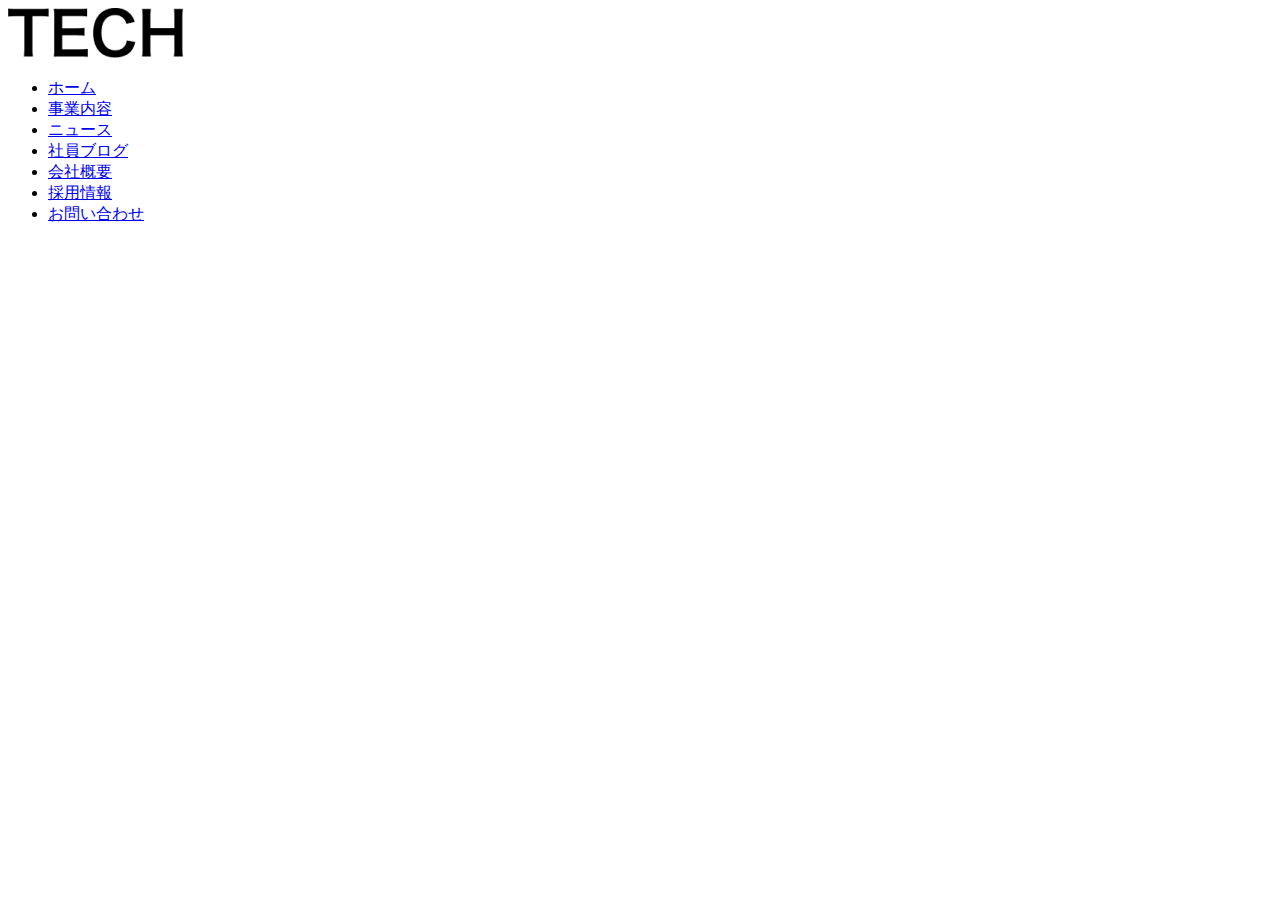
==== blog.html @ a75b5f82 "first commit" ====
<!DOCTYPE html>
<html lang="ja">

<head>
  <meta charset="UTF-8">
  <meta http-equiv="X-UA-Compatible" content="IE=edge">
  <meta name="viewport" content="width=device-width, initial-scale=1.0">
  <title>株式会社TECH</title>
  <link rel="stylesheet" href="css/reset.css">
  <link rel="stylesheet" href="css/index.css">
</head>

<body>
  <section>
    <div class="nav">
      <img src="img/logo.png" alt="">
      <ul>
        <li><a href="index.html">ホーム</a></li>
        <li><a href="service.html">事業内容</a></li>
        <li><a href="news.html">ニュース</a></li>
        <li><a href="blog.html">社員ブログ</a></li>
        <li><a href="company.html">会社概要</a></li>
        <li><a href="recruit.html">採用情報</a></li>
        <li><a href="contact.html">お問い合わせ</a></li>
      </ul>
    </div>
  </section>
</body>

</html>
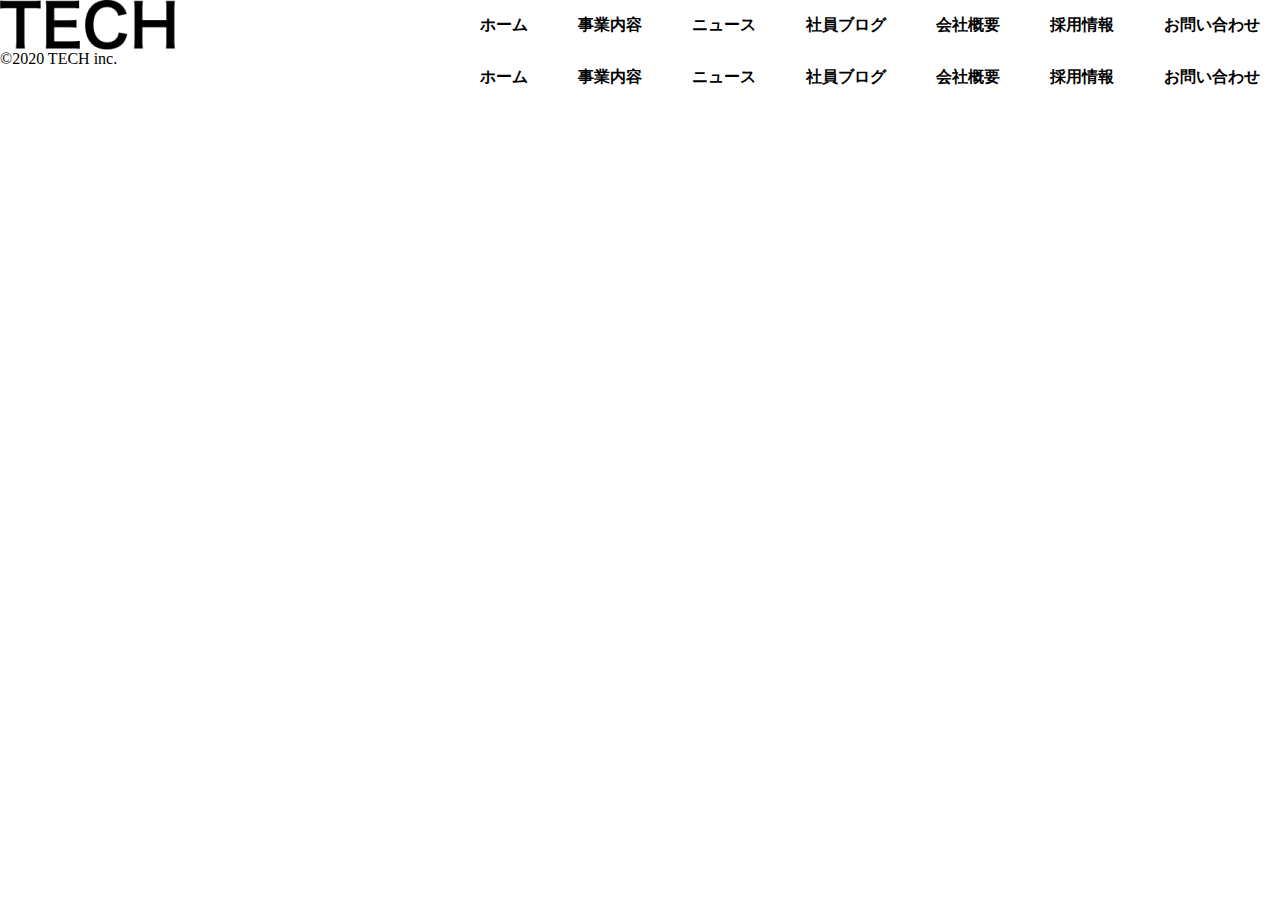
==== commit 82ca2f55: "second commit" ====
--- a/blog.html
+++ b/blog.html
@@ -25,6 +25,19 @@
       </ul>
     </div>
   </section>
+  <section>
+    <footer>
+      <div class="footer01">&copy;2020 TECH inc.</div>
+      <ul class="footer02">
+        <li class="footer03"><a href="index.html">ホーム</a></li>
+        <li class="footer03"><a href="service.html">事業内容</a></li>
+        <li class="footer03"><a href="news.html">ニュース</a></li>
+        <li class="footer03"><a href="blog.html">社員ブログ</a></li>
+        <li class="footer03"><a href="company.html">会社概要</a></li>
+        <li class="footer03"><a href="recruit.html">採用情報</a></li>
+        <li class="footer03"><a href="contact.html">お問い合わせ</a></li>
+      </ul>
+    </footer>
+  </section>
 </body>
-
 </html>--- a/css/index.css
+++ b/css/index.css
@@ -0,0 +1,63 @@
+@charset "utf-8";
+
+.nav {
+    display: flex;
+    width: 100vw;
+    justify-content: space-between;
+}
+
+img.logo {
+    width: 90px;
+    height: 30px;
+    margin: 30px 50px;
+}
+
+ul {
+    list-style: none;
+    display: flex;
+    justify-content: flex-end;
+    align-items: center;
+}
+
+
+li {
+    justify-content: center;
+    text-align: center;
+    margin-left: 30px;
+    font-weight: bold;padding-right: 20px;
+    right: 0;
+    
+}
+
+a {
+    text-decoration: none;
+    color: #000;
+}
+
+.first_view {
+    position: relative;
+    width: 100%;
+}
+
+img.first_view01 {
+    position: absolute;
+    width: 100%;
+}
+
+.titles {
+    position: absolute;
+    color: white;
+    transform: translate(50%, 50%);
+}
+
+.title {
+    font-size: 40px;
+    font-weight: bold;
+}
+
+p.sub-title {
+    font-size: 20px;
+}
+
+
+
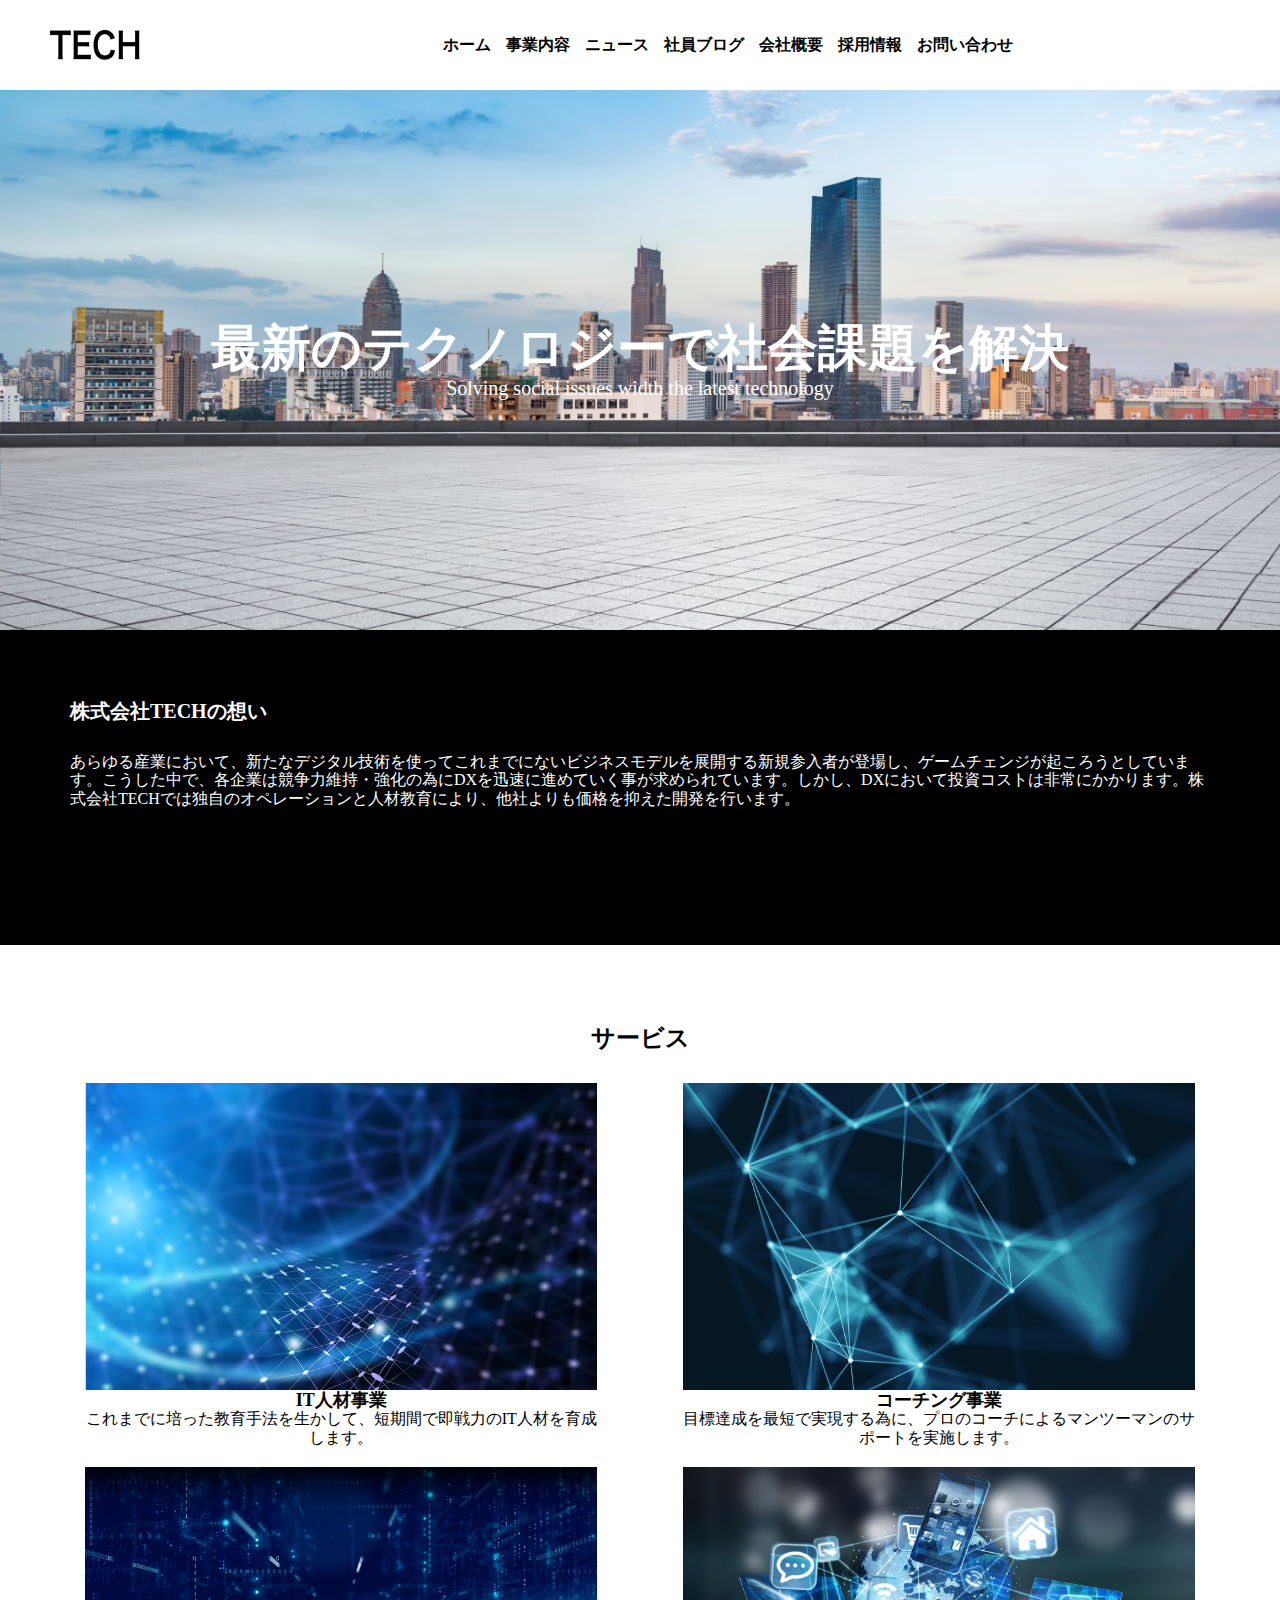
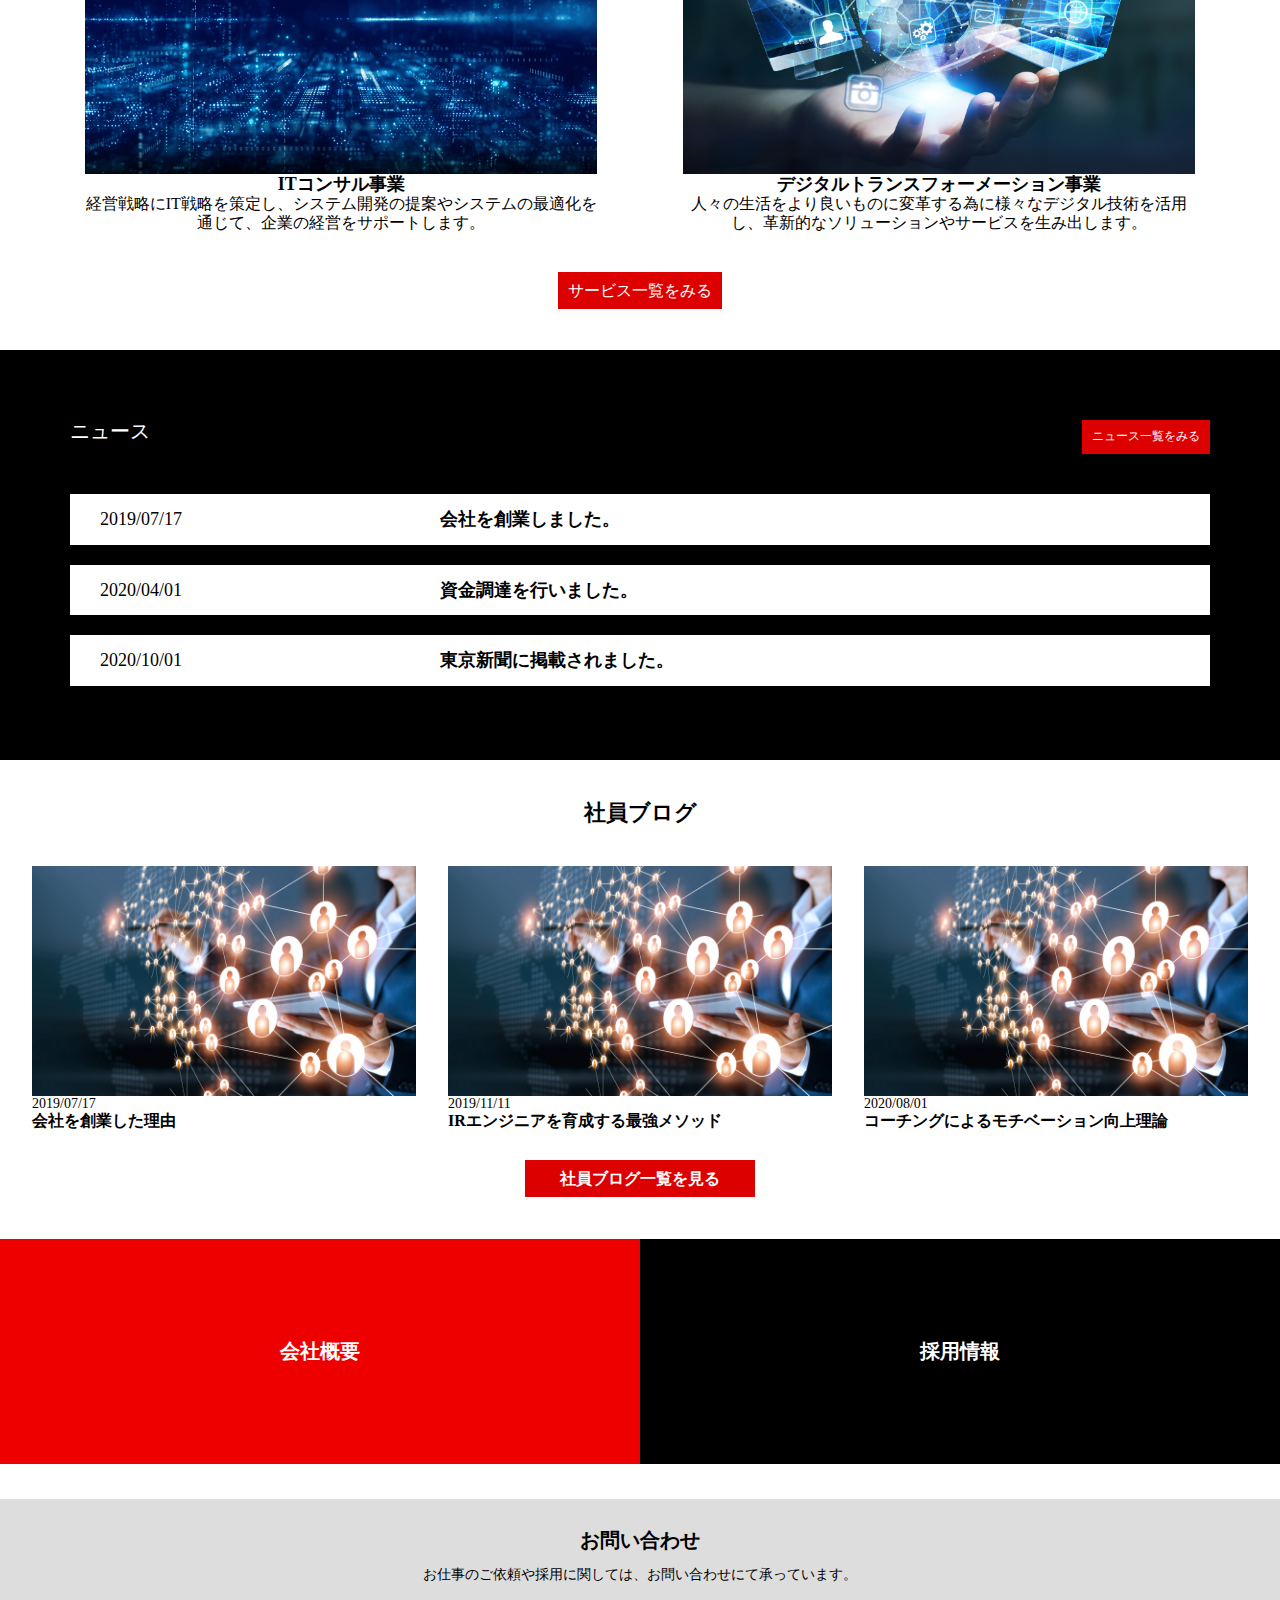
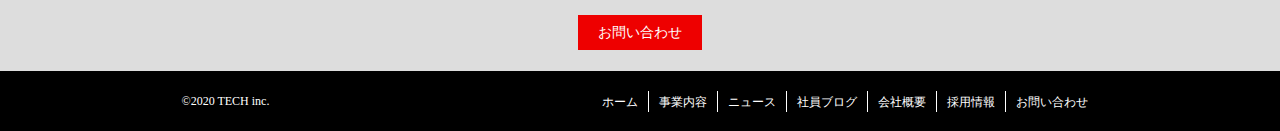
==== commit 71bd0113: "sixth commit" ====
--- a/blog.html
+++ b/blog.html
@@ -8,36 +8,157 @@
   <title>株式会社TECH</title>
   <link rel="stylesheet" href="css/reset.css">
   <link rel="stylesheet" href="css/index.css">
+  <link rel="stylesheet" href="css/header.css">
+  <link rel="stylesheet" href="css/footer.css">
 </head>
 
 <body>
   <section>
     <div class="nav">
-      <img src="img/logo.png" alt="">
-      <ul>
-        <li><a href="index.html">ホーム</a></li>
-        <li><a href="service.html">事業内容</a></li>
-        <li><a href="news.html">ニュース</a></li>
-        <li><a href="blog.html">社員ブログ</a></li>
-        <li><a href="company.html">会社概要</a></li>
-        <li><a href="recruit.html">採用情報</a></li>
-        <li><a href="contact.html">お問い合わせ</a></li>
-      </ul>
+      <img src="img/logo.png" alt="" class="logo">
+      <div class="navigation">
+        <ul class="header01">
+          <li class="header02"><a href="index.html" class="header03">ホーム</a></li>
+          <li class="header02"><a href="service.html" class="header03">事業内容</a></li>
+          <li class="header02"><a href="news.html03" class="header03">ニュース</a></li>
+          <li class="header02"><a href="blog.html03" class="header03">社員ブログ</a></li>
+          <li class="header02"><a href="company.html03" class="header03">会社概要</a></li>
+          <li class="header02"><a href="recruit.html03" class="header03">採用情報</a></li>
+          <li class="header02"><a href="contact.html03" class="header03">お問い合わせ</a></li>
+        </ul>
+      </div>
+      <div class="menu">
+        <span class="menu__line--top"></span>
+        <span class="menu__line--middle"></span>
+        <span class="menu__line--bottom"></span>
+      </div>
     </div>
   </section>
   <section>
-    <footer>
-      <div class="footer01">&copy;2020 TECH inc.</div>
-      <ul class="footer02">
-        <li class="footer03"><a href="index.html">ホーム</a></li>
-        <li class="footer03"><a href="service.html">事業内容</a></li>
-        <li class="footer03"><a href="news.html">ニュース</a></li>
-        <li class="footer03"><a href="blog.html">社員ブログ</a></li>
-        <li class="footer03"><a href="company.html">会社概要</a></li>
-        <li class="footer03"><a href="recruit.html">採用情報</a></li>
-        <li class="footer03"><a href="contact.html">お問い合わせ</a></li>
-      </ul>
+    <div class="first_view">
+      <div class="titles">
+        <div class="title">最新のテクノロジーで社会課題を解決</div>
+        <p class="sub-title">Solving social issues width the latest technology</p>
+      </div>
+    </div>
+    <div class="thought">
+      <div class="thought-ttl">株式会社TECHの想い</div>
+      <p class="explanation">
+        あらゆる産業において、新たなデジタル技術を使ってこれまでにないビジネスモデルを展開する新規参入者が登場し、ゲームチェンジが起ころうとしています。こうした中で、各企業は競争力維持・強化の為にDXを迅速に進めていく事が求められています。しかし、DXにおいて投資コストは非常にかかります。株式会社TECHでは独自のオペレーションと人材教育により、他社よりも価格を抑えた開発を行います。
+      </p>
+    </div>
+  </section>
+
+  <section>
+    <div class="service">サービス</div>
+    <div class="business">
+      <div class="business01">
+        <img src="img/service1.png" alt="" class="service01">
+        <div class="ttl">IT人材事業</div>
+        <p class="sub-explain">これまでに培った教育手法を生かして、短期間で即戦力のIT人材を育成します。</p>
+      </div>
+      <div class="business01">
+        <img src="img/service2.png" alt="" class="service01">
+        <div class="ttl">コーチング事業</div>
+        <p class="sub-explain">目標達成を最短で実現する為に、プロのコーチによるマンツーマンのサポートを実施します。</p>
+      </div>
+      <div class="business01">
+        <img src="img/service3.png" alt="" class="service01">
+        <div class="ttl">ITコンサル事業</div>
+        <p class="sub-explain">経営戦略にIT戦略を策定し、システム開発の提案やシステムの最適化を通じて、企業の経営をサポートします。</p>
+      </div>
+      <div class="business01">
+        <img src="img/service4.png" alt="" class="service01">
+        <div class="ttl">デジタルトランスフォーメーション事業</div>
+        <p class="sub-explain">人々の生活をより良いものに変革する為に様々なデジタル技術を活用し、革新的なソリューションやサービスを生み出します。</p>
+      </div>
+    </div>
+    <div class="service_button">
+      <a href="service.html" class="btn">サービス一覧をみる</a>
+    </div>
+  </section>
+
+  <section>
+    <div class="news">
+      <div class="news01">
+        <div class="news02">ニュース</div>
+        <a href="news.html" class="btn2">ニュース一覧をみる</a>
+      </div>
+      <table>
+        <tr>
+          <td>2019/07/17</td>
+          <td class="event"><a href="#">会社を創業しました。</a></td>
+        </tr>
+        <tr>
+          <td>2020/04/01</td>
+          <td class="event"><a href="#">資金調達を行いました。</a></td>
+        </tr>
+        <tr>
+          <td>2020/10/01</td>
+          <td class="event"><a href="#">東京新聞に掲載されました。</a></td>
+        </tr>
+      </table>
+    </div>
+  </section>
+
+  <section>
+    <div class="blog">社員ブログ</div>
+    <div class="blogs">
+      <div class="blog01">
+        <img src="img/blog.png" alt="" class="Blog">
+        <div class="date">2019/07/17</div>
+        <div class="heading">会社を創業した理由</div>
+      </div>
+      <div class="blog01">
+        <img src="img/blog.png" alt="" class="Blog">
+        <div class="date">2019/11/11</div>
+        <div class="heading">IRエンジニアを育成する最強メソッド</div>
+      </div>
+      <div class="blog01">
+        <img src="img/blog.png" alt="" class="Blog">
+        <div class="date">2020/08/01</div>
+        <div class="heading">コーチングによるモチベーション向上理論</div>
+      </div>
+    </div>
+    <div class="service_button">
+      <a href="blog.html" class="btn3">社員ブログ一覧を見る</a>
+    </div>
+  </section>
+
+  <section>
+    <div class="information">
+      <div class="company"><a href="company.html" class="informations">会社概要</a></div>
+      <div class="recruit"><a href="recruit.html" class="informations">採用情報</a></div>
+    </div>
+  </section>
+
+  <section>
+    <div class="contact">
+      <div class="contact01">お問い合わせ</div>
+      <div class="contact02">お仕事のご依頼や採用に関しては、お問い合わせにて承っています。</div>
+      <div class="contact_btn">
+        <a href="contact.html" class="btn04">お問い合わせ</a>
+      </div>
+    </div>
+  </section>
+
+  <section>
+    <footer class="footer01">
+      <div class="footer02">&copy;2020 TECH inc.</div>
+      <div class="footer03">
+        <ul class="footer04">
+          <li class="footer03"><a href="index.html" class="footer04">ホーム</a></li>
+          <li class="footer03"><a href="service.html" class="footer04">事業内容</a></li>
+          <li class="footer03"><a href="news.html" class="footer04">ニュース</a></li>
+          <li class="footer03"><a href="blog.html" class="footer04">社員ブログ</a></li>
+          <li class="footer03"><a href="company.html" class="footer04">会社概要</a></li>
+          <li class="footer03"><a href="recruit.html" class="footer04">採用情報</a></li>
+          <li class="footer03"><a href="contact.html" class="footer04">お問い合わせ</a></li>
+        </ul>
+      </div>
     </footer>
   </section>
+  <script src="js/main.js"></script>
 </body>
+
 </html>--- a/css/index.css
+++ b/css/index.css
@@ -1,63 +1,255 @@
 @charset "utf-8";
 
-.nav {
-    display: flex;
-    width: 100vw;
+/* テクノロジーと思い */
+.first_view {
+    width: 100%;
+    height: 70vh;
+    padding-top: 90px;
+    display:flex;
+    align-items: center;
+    background: url("../img/mv.png")no-repeat center;
+    background-size: cover;
+}
+
+.titles {
+    color: white;
+    margin: 0 auto;
+}
+
+.title {
+    text-align: center;
+    font-size: 50px;
+    font-weight: bold;
+}
+
+p.sub-title {
+    font-size: 20px;
+    text-align: center;
+}
+
+.thought {
+    background-color: #000;
+    color: white;
+    padding: 70px;
+    height: 35vh;
+}
+
+.thought-ttl {
+    margin-bottom: 30px;
+    font-weight: bold;
+    font-size: 20px;
+}
+
+/* サービスページ */
+.service {
+    text-align: center;
+    margin-top: 80px;
+    margin-bottom: 30px;
+    font-weight: bold;
+    font-size: 24px;
+}
+
+.business {
+    display: flex;
+    flex-wrap: wrap;
+    width: 100%;
+    justify-content: space-evenly;
+    align-items: center;
+    margin-bottom: 30px;
+}
+
+.business01 {
+    text-align: center;
+    width: 40%;
+    margin-bottom: 20px;
+}
+
+img.service01 {
+    width: 100%;
+}
+
+.ttl {
+    font-size: 18px;
+    font-weight: bold;
+}
+
+.service_button {
+    text-align: center;
+    margin-bottom: 50px;
+}
+
+a.btn {
+    background-color: #d00;
+    color: #fff;
+    padding: 10px;
+}
+
+/* ニュースページ */
+.news {
+    background-color: #000;
+    color: white;
+    padding: 70px;
+    height: 410px;
+    text-align: center;
+    margin: auto;
+}
+
+.news01 {
+    display: flex;
     justify-content: space-between;
-}
-
-img.logo {
-    width: 90px;
-    height: 30px;
-    margin: 30px 50px;
-}
-
-ul {
-    list-style: none;
-    display: flex;
-    justify-content: flex-end;
-    align-items: center;
-}
-
-
-li {
-    justify-content: center;
-    text-align: center;
-    margin-left: 30px;
-    font-weight: bold;padding-right: 20px;
-    right: 0;
+    margin-bottom: 20px;
+}
+
+.news02 {
+    align-items: center;
+    font-size: 20px;
+}
+
+a.btn2 {
+    background-color: #d00;
+    color: #fff;
+    padding: 10px;
+    font-size: 12px;
+}
+
+table {
+    width: 100%;
+    border-collapse: separate;
+    border-spacing: 0px 20px;
+}
+
+tr {
+    font-size: 18px;
+    background-color: white;
+    color: #000;
+}
+
+td {
+    padding-right: 0px;
+    padding-left: 30px;
+    padding-top: 15px;
+    padding-bottom: 15px;
+    text-align: left;
+}
+
+td.event {
+    text-align: left;
+    font-weight: bold;
+}
+
+/* 社員ブログページ */
+.blog {
+    text-align: center;
+    margin: 40px;
+    font-weight: bold;
+    font-size: 22px;
+}
+
+.blogs {
+    display: flex;
+    justify-content: space-evenly;
+    align-items: center;
+    margin-bottom: 20px;
+}
+
+.blog01 {
+    width: 30%;
+}
+
+img.Blog {
+    width: 100%;
+}
+
+.date {
+    font-size: 14px;
+}
+
+.heading {
+    font-weight: bold;
+    margin-bottom: 20px;
+}
+
+a.btn3 {
+    background-color: #d00;
+    color: #fff;
+    padding: 10px 35px;
+    font-weight: bold;
+}
+
+/* 会社概要と採用情報 */
+.information {
+    display: flex;
+    width: 100%;
+}
+
+.company {
+    background-color: #e00;
+    width: 50%;
+    height: 25vh;
+    text-align: center;
+    line-height: 25vh;
+}
+
+.recruit {
+    background-color: #000;
+    width: 50%;
+    height: 25vh;
+    text-align: center;
+    line-height: 25vh;
+}
+
+a.informations {
+    color: white;
+    font-size: 20px;
+    font-weight: bold;
+}
+
+/* お問い合わせ */
+.contact {
+    background-color: #DDDDDD;
+    margin-top: 35px;
+    text-align: center;
+    padding: 30px;
+}
+
+.contact01 {
+    font-weight: bold;
+    font-size: 20px;
+    margin-bottom: 15px;
+}
+
+.contact02 {
+    font-size: 14px;
+    margin-bottom: 40px;
+}
+
+a.btn04 {
+    color: white;
+    background-color: #e00;
+    padding: 10px 20px;
+    font-size: 14px;
+}
+
+@media screen and (max-width:786px){
+    .business{
+        flex-direction: column;
+    }
+
+    .business01 {
+        width: 85%;
+        text-align: left;
+    }
     
-}
-
-a {
-    text-decoration: none;
-    color: #000;
-}
-
-.first_view {
-    position: relative;
-    width: 100%;
-}
-
-img.first_view01 {
-    position: absolute;
-    width: 100%;
-}
-
-.titles {
-    position: absolute;
-    color: white;
-    transform: translate(50%, 50%);
-}
-
-.title {
-    font-size: 40px;
-    font-weight: bold;
-}
-
-p.sub-title {
-    font-size: 20px;
-}
-
-
-
+    .ttl {
+        font-size: 18px;
+        font-weight: bold;
+    }
+
+    .blogs{
+        flex-direction: column;
+    }
+
+    .blog01 {
+        width: 85%;
+    }
+}--- a/css/header.css
+++ b/css/header.css
@@ -0,0 +1,136 @@
+@charset "utf-8";
+
+/* ヘッダー */
+.nav {
+    display: flex;
+    position: fixed;
+    top: 0;
+    left: 0;
+    background: #fff;
+    width: 100vw;
+    justify-content: space-between;
+    z-index: 2;
+}
+
+img.logo {
+    width: 90px;
+    height: 30px;
+    margin: 30px 50px;
+}
+
+.navigation {
+    display: flex;
+}
+
+ul.header01 {
+    list-style: none;
+    display: flex;
+    justify-content: flex-end;
+    align-items: center;
+}
+
+
+li.header02{
+    justify-content: center;
+    text-align: center;
+    font-weight: bold;
+    padding-right: 15px;
+    right: 0;
+}
+
+a.header03{
+    text-decoration: none;
+    color: #000;
+    text-align: center;
+}
+
+@media screen and (max-width: 768px){
+  .nav{
+        display: flex;
+
+    }
+    a.header03{
+        text-decoration: none;
+        color: blue
+    }
+
+    .navigation{
+        position: absolute;
+        height: 100vh;
+        width: 100%;
+        left: -100%;
+        background: #eee;
+        text-align: center;
+    }
+
+    .navigation ul {
+        height: 100%;
+        overflow: auto;
+        position: absolute;
+        list-style: none;
+        display: flex;
+        justify-content: center;
+        flex-direction: column;
+        align-items: center;
+        transition: .7s;
+        left: 40%;
+    }
+
+    .navigation ul li{
+        list-style-type: none;
+        margin-top: 50px;
+        width: 125px;
+    }
+    
+    .menu{
+        display: inline-block;
+        width: 35px;
+        height: 20px;
+        cursor: pointer;
+        position: fixed;
+        right: 30px;
+        top: 20px;
+    }
+
+    .menu__line--top,
+    .menu__line--middle,
+    .menu__line--bottom{
+        display: inline-block;
+        width: 100%;
+        height: 5px;
+        background-color: #000;
+        position: relative;
+        transition: 0.1s;
+    }
+
+    .menu__line--top{
+        top: 0;
+    }
+
+    .menu__line--middle {
+        top: 0px;
+    }
+
+    .menu__line--bottom{
+        bottom: 0px;
+    }
+
+    .menu.open span:nth-of-type(1){
+        top: 14px;
+        transform: rotate(45deg);
+    }
+
+    .menu.open span:nth-of-type(2){
+        opacity: 0;
+    }
+
+    .menu.open span:nth-of-type(3) {
+        top: -22px;
+        transform: rotate(-45deg);
+    }
+
+    .in{
+        transform: translateX(100%);
+    }
+
+}--- a/css/footer.css
+++ b/css/footer.css
@@ -0,0 +1,59 @@
+@charset "utf-8";
+
+footer.footer01 {
+    display: flex;
+    justify-content: space-around;
+    text-align: center;
+    background-color: #000;
+    padding: 20px;
+    height: 60px;
+    line-height: 20px;
+}
+
+.footer02 {
+    color: #fff;
+    font-size: 12px;
+}
+
+ul.footer04 {
+    display: flex;
+    list-style: none;
+    justify-content: space-evenly;
+    align-items: center;
+}
+
+li.footer03 {
+    border-right: 1px solid #fff;
+    padding: 0px 10px;
+}
+
+li.footer03:last-child {
+    border-right: none;
+}
+
+a.footer04 {
+    color: #fff;
+    font-size: 12px;
+}
+
+@media screen and (max-width: 768px) {
+
+    footer.footer01{
+        height: 190px;
+    }
+
+    ul.footer04{
+        flex-direction: column;
+        list-style: none;
+    }
+
+    .footer02 {
+        line-height: 140px;
+    }
+
+    li.footer03 {
+        border-right: none;
+        padding: 0 10px;
+    }
+
+}
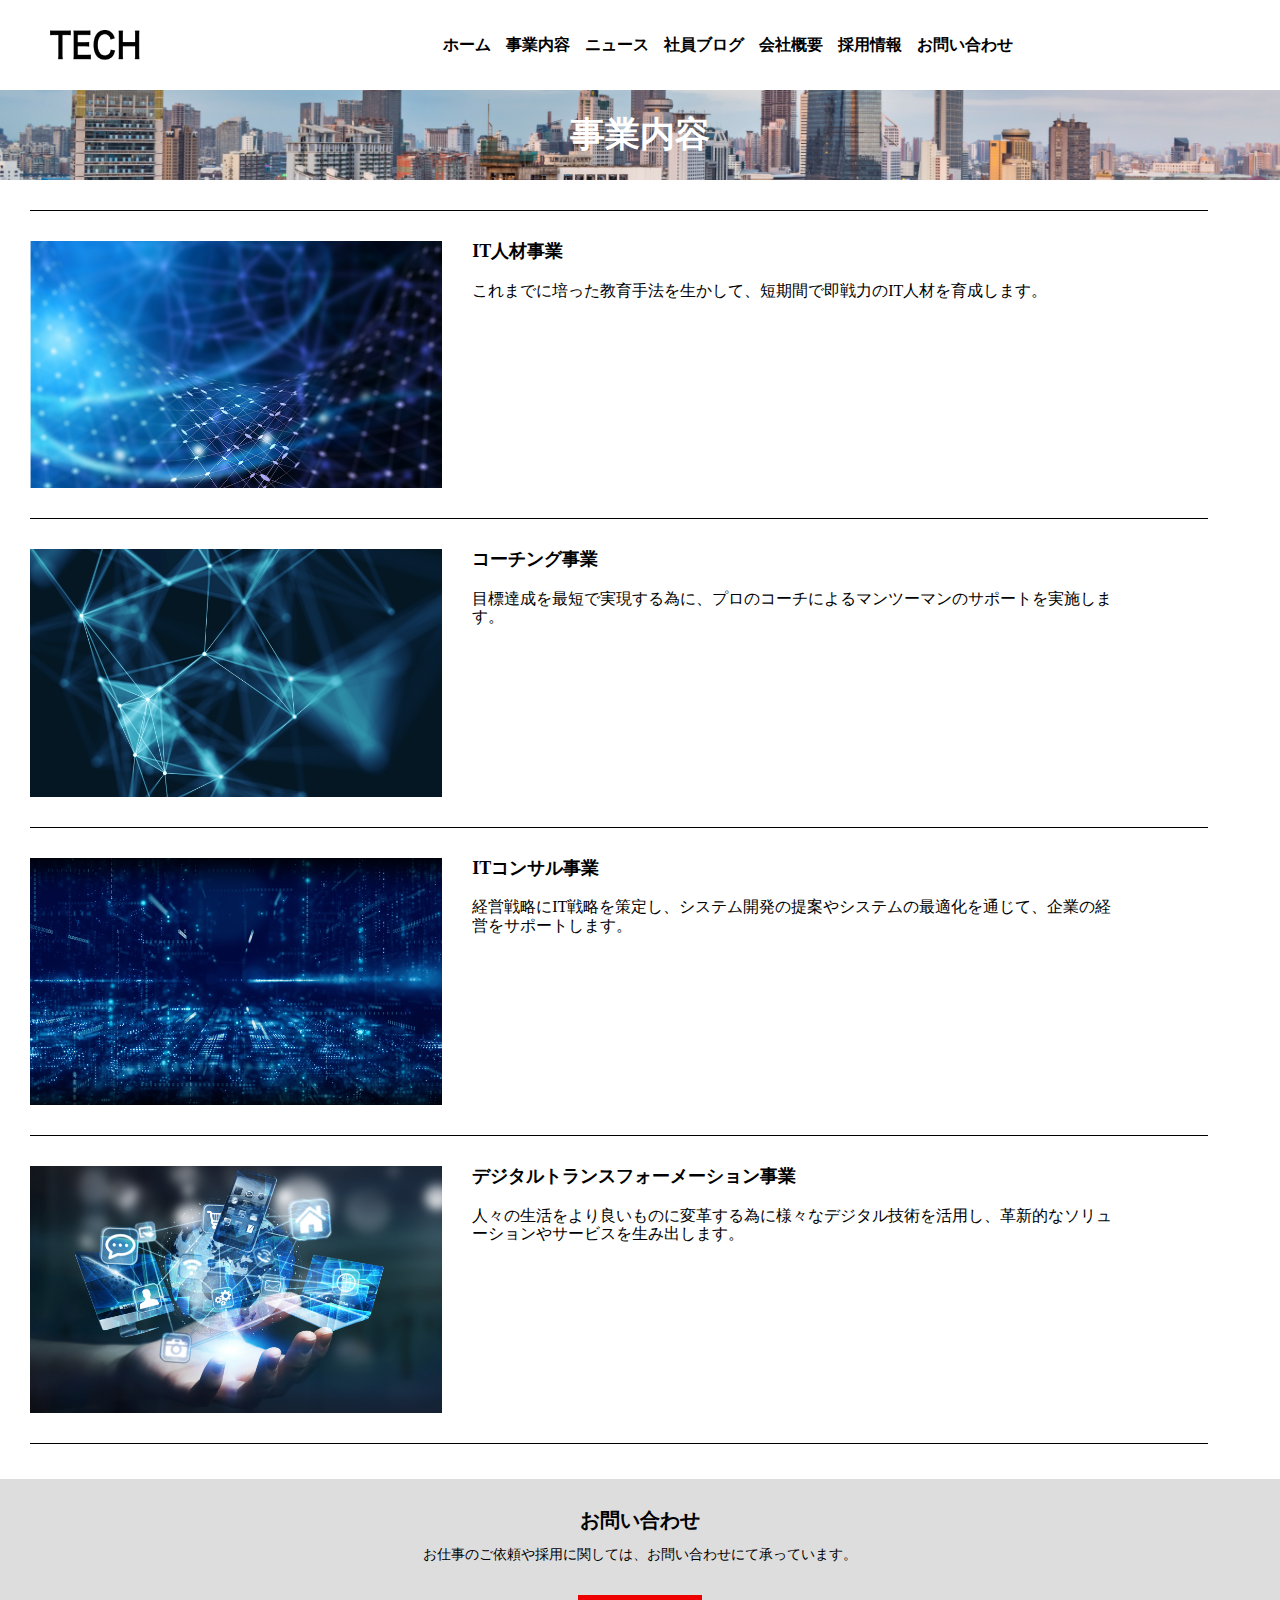
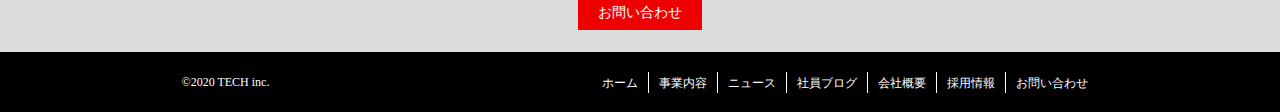
==== commit 929a3bcf: "eigthth commit" ====
--- a/blog.html
+++ b/blog.html
@@ -7,9 +7,11 @@
   <meta name="viewport" content="width=device-width, initial-scale=1.0">
   <title>株式会社TECH</title>
   <link rel="stylesheet" href="css/reset.css">
-  <link rel="stylesheet" href="css/index.css">
   <link rel="stylesheet" href="css/header.css">
   <link rel="stylesheet" href="css/footer.css">
+  <link rel="stylesheet" href="css/first-view.css">
+  <link rel="stylesheet" href="css/service.css">
+
 </head>
 
 <body>
@@ -20,11 +22,11 @@
         <ul class="header01">
           <li class="header02"><a href="index.html" class="header03">ホーム</a></li>
           <li class="header02"><a href="service.html" class="header03">事業内容</a></li>
-          <li class="header02"><a href="news.html03" class="header03">ニュース</a></li>
-          <li class="header02"><a href="blog.html03" class="header03">社員ブログ</a></li>
-          <li class="header02"><a href="company.html03" class="header03">会社概要</a></li>
-          <li class="header02"><a href="recruit.html03" class="header03">採用情報</a></li>
-          <li class="header02"><a href="contact.html03" class="header03">お問い合わせ</a></li>
+          <li class="header02"><a href="news.html" class="header03">ニュース</a></li>
+          <li class="header02"><a href="blog.html" class="header03">社員ブログ</a></li>
+          <li class="header02"><a href="company.html" class="header03">会社概要</a></li>
+          <li class="header02"><a href="recruit.html" class="header03">採用情報</a></li>
+          <li class="header02"><a href="contact.html" class="header03">お問い合わせ</a></li>
         </ul>
       </div>
       <div class="menu">
@@ -37,98 +39,41 @@
   <section>
     <div class="first_view">
       <div class="titles">
-        <div class="title">最新のテクノロジーで社会課題を解決</div>
-        <p class="sub-title">Solving social issues width the latest technology</p>
+        <div class="title">事業内容</div>
       </div>
-    </div>
-    <div class="thought">
-      <div class="thought-ttl">株式会社TECHの想い</div>
-      <p class="explanation">
-        あらゆる産業において、新たなデジタル技術を使ってこれまでにないビジネスモデルを展開する新規参入者が登場し、ゲームチェンジが起ころうとしています。こうした中で、各企業は競争力維持・強化の為にDXを迅速に進めていく事が求められています。しかし、DXにおいて投資コストは非常にかかります。株式会社TECHでは独自のオペレーションと人材教育により、他社よりも価格を抑えた開発を行います。
-      </p>
     </div>
   </section>
 
   <section>
-    <div class="service">サービス</div>
     <div class="business">
       <div class="business01">
         <img src="img/service1.png" alt="" class="service01">
-        <div class="ttl">IT人材事業</div>
-        <p class="sub-explain">これまでに培った教育手法を生かして、短期間で即戦力のIT人材を育成します。</p>
+        <div class="text">
+          <p class="ttl">IT人材事業</p>
+          <p class="sub-explain">これまでに培った教育手法を生かして、短期間で即戦力のIT人材を育成します。</p>
+        </div>
       </div>
       <div class="business01">
         <img src="img/service2.png" alt="" class="service01">
-        <div class="ttl">コーチング事業</div>
-        <p class="sub-explain">目標達成を最短で実現する為に、プロのコーチによるマンツーマンのサポートを実施します。</p>
+        <div class="text">
+          <p class="ttl">コーチング事業</p>
+          <p class="sub-explain">目標達成を最短で実現する為に、プロのコーチによるマンツーマンのサポートを実施します。</p>
+        </div>
       </div>
       <div class="business01">
         <img src="img/service3.png" alt="" class="service01">
-        <div class="ttl">ITコンサル事業</div>
-        <p class="sub-explain">経営戦略にIT戦略を策定し、システム開発の提案やシステムの最適化を通じて、企業の経営をサポートします。</p>
+        <div class="text">
+          <p class="ttl">ITコンサル事業</p>
+          <p class="sub-explain">経営戦略にIT戦略を策定し、システム開発の提案やシステムの最適化を通じて、企業の経営をサポートします。</p>
+        </div>
       </div>
       <div class="business01">
         <img src="img/service4.png" alt="" class="service01">
-        <div class="ttl">デジタルトランスフォーメーション事業</div>
-        <p class="sub-explain">人々の生活をより良いものに変革する為に様々なデジタル技術を活用し、革新的なソリューションやサービスを生み出します。</p>
+        <div class="text">
+          <p class="ttl">デジタルトランスフォーメーション事業</p>
+          <p class="sub-explain">人々の生活をより良いものに変革する為に様々なデジタル技術を活用し、革新的なソリューションやサービスを生み出します。</p>
+        </div>
       </div>
-    </div>
-    <div class="service_button">
-      <a href="service.html" class="btn">サービス一覧をみる</a>
-    </div>
-  </section>
-
-  <section>
-    <div class="news">
-      <div class="news01">
-        <div class="news02">ニュース</div>
-        <a href="news.html" class="btn2">ニュース一覧をみる</a>
-      </div>
-      <table>
-        <tr>
-          <td>2019/07/17</td>
-          <td class="event"><a href="#">会社を創業しました。</a></td>
-        </tr>
-        <tr>
-          <td>2020/04/01</td>
-          <td class="event"><a href="#">資金調達を行いました。</a></td>
-        </tr>
-        <tr>
-          <td>2020/10/01</td>
-          <td class="event"><a href="#">東京新聞に掲載されました。</a></td>
-        </tr>
-      </table>
-    </div>
-  </section>
-
-  <section>
-    <div class="blog">社員ブログ</div>
-    <div class="blogs">
-      <div class="blog01">
-        <img src="img/blog.png" alt="" class="Blog">
-        <div class="date">2019/07/17</div>
-        <div class="heading">会社を創業した理由</div>
-      </div>
-      <div class="blog01">
-        <img src="img/blog.png" alt="" class="Blog">
-        <div class="date">2019/11/11</div>
-        <div class="heading">IRエンジニアを育成する最強メソッド</div>
-      </div>
-      <div class="blog01">
-        <img src="img/blog.png" alt="" class="Blog">
-        <div class="date">2020/08/01</div>
-        <div class="heading">コーチングによるモチベーション向上理論</div>
-      </div>
-    </div>
-    <div class="service_button">
-      <a href="blog.html" class="btn3">社員ブログ一覧を見る</a>
-    </div>
-  </section>
-
-  <section>
-    <div class="information">
-      <div class="company"><a href="company.html" class="informations">会社概要</a></div>
-      <div class="recruit"><a href="recruit.html" class="informations">採用情報</a></div>
     </div>
   </section>
 
--- a/css/first-view.css
+++ b/css/first-view.css
@@ -0,0 +1,23 @@
+@charset "utf-8";
+
+/* テクノロジーと思い(index.html以外) */
+.first_view {
+    width: 100%;
+    height: 20vh;
+    padding-top: 90px;
+    display:flex;
+    align-items: center;
+    background: url("../img/mv.png")no-repeat center;
+    background-size: cover;
+}
+
+.titles {
+    color: white;
+    margin: 0 auto;
+}
+
+.title {
+    text-align: center;
+    font-size: 35px;
+    font-weight: bold;
+}
--- a/css/service.css
+++ b/css/service.css
@@ -0,0 +1,104 @@
+@charset "utf-8";
+
+/* サービスページ */
+.business {
+    margin: 30px auto;
+    text-align: center;
+}
+
+.business01 {
+    display: flex;
+    text-align: center;
+    width: 92%;
+    height: 100%;
+    margin: 30px;
+    border-top: 1px solid #000;
+    padding-top: 30px;
+}
+
+.business01:last-child {
+    display: flex;
+    text-align: center;
+    width: 92%;
+    height: 100%;
+    margin: 30px;
+    border-bottom: 1px solid #000;
+    padding-bottom: 30px;
+}
+
+img.service01 {
+    width: 35%;
+}
+
+.text {
+    width: 58%;
+}
+
+.ttl {
+    font-size: 18px;
+    font-weight: bold;
+    text-align: left;
+    margin-left: 30px;
+}
+
+p.sub-explain {
+    margin-left: 30px;
+    text-align: left;
+    margin-top: 20px;
+    overflow-wrap: break-word;
+}
+
+/* お問い合わせ */
+.contact {
+    background-color: #DDDDDD;
+    margin-top: 35px;
+    text-align: center;
+    padding: 30px;
+}
+
+.contact01 {
+    font-weight: bold;
+    font-size: 20px;
+    margin-bottom: 15px;
+}
+
+.contact02 {
+    font-size: 14px;
+    margin-bottom: 40px;
+}
+
+a.btn04 {
+    color: white;
+    background-color: #e00;
+    padding: 10px 20px;
+    font-size: 14px;
+}
+
+@media screen and (max-width:768px){
+    .business{
+        flex-direction: column;
+    }
+
+    .business01 {
+        width: 85%;
+        text-align: left;
+    }
+
+    .business01:last-child {
+        width: 85%;
+        text-align: left;
+    }
+    
+    .ttl {
+        font-size: 18px;
+        font-weight: bold;
+    }
+
+    .blogs{
+        flex-direction: column;
+    }
+
+    .blog01 {
+        width: 85%;
+    }
+}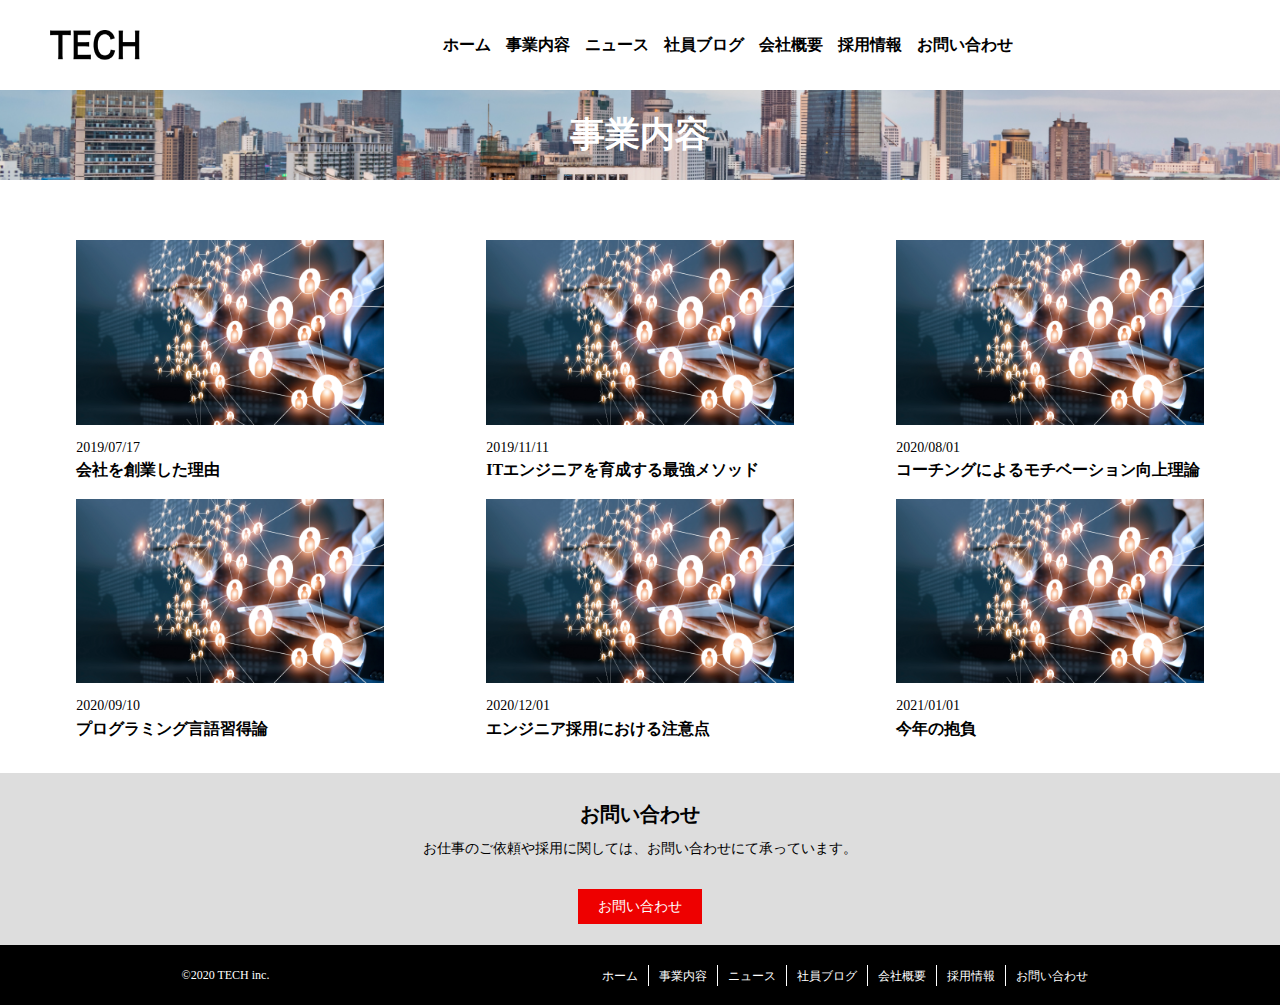
==== commit f062d0fe: "tenth commit" ====
--- a/blog.html
+++ b/blog.html
@@ -10,8 +10,7 @@
   <link rel="stylesheet" href="css/header.css">
   <link rel="stylesheet" href="css/footer.css">
   <link rel="stylesheet" href="css/first-view.css">
-  <link rel="stylesheet" href="css/service.css">
-
+  <link rel="stylesheet" href="css/blog.css">
 </head>
 
 <body>
@@ -45,34 +44,50 @@
   </section>
 
   <section>
-    <div class="business">
-      <div class="business01">
-        <img src="img/service1.png" alt="" class="service01">
-        <div class="text">
-          <p class="ttl">IT人材事業</p>
-          <p class="sub-explain">これまでに培った教育手法を生かして、短期間で即戦力のIT人材を育成します。</p>
+    <div class="blog">
+      <div class="blogs">
+        <div class="image">
+          <a href="#"><img src="img/blog.png" alt="" class="blog-image"></a>
         </div>
+        <div class="day">2019/07/17</div>
+        <div class="event">会社を創業した理由</div>
       </div>
-      <div class="business01">
-        <img src="img/service2.png" alt="" class="service01">
-        <div class="text">
-          <p class="ttl">コーチング事業</p>
-          <p class="sub-explain">目標達成を最短で実現する為に、プロのコーチによるマンツーマンのサポートを実施します。</p>
+      <div class="blogs">
+        <div class="image">
+          <a href="#"><img src="img/blog.png" alt="" class="blog-image"></a>
         </div>
+        <div class="day">2019/11/11</div>
+        <div class="event">ITエンジニアを育成する最強メソッド</div>
       </div>
-      <div class="business01">
-        <img src="img/service3.png" alt="" class="service01">
-        <div class="text">
-          <p class="ttl">ITコンサル事業</p>
-          <p class="sub-explain">経営戦略にIT戦略を策定し、システム開発の提案やシステムの最適化を通じて、企業の経営をサポートします。</p>
+      <div class="blogs">
+        <div class="image">
+          <a href="#"><img src="img/blog.png" alt="" class="blog-image"></a>
         </div>
+        <div class="day">2020/08/01</div>
+        <div class="event">コーチングによるモチベーション向上理論</div>
       </div>
-      <div class="business01">
-        <img src="img/service4.png" alt="" class="service01">
-        <div class="text">
-          <p class="ttl">デジタルトランスフォーメーション事業</p>
-          <p class="sub-explain">人々の生活をより良いものに変革する為に様々なデジタル技術を活用し、革新的なソリューションやサービスを生み出します。</p>
+    </div>
+    <div class="blog">
+      <div class="blogs">
+        <div class="image">
+          <a href="#"><img src="img/blog.png" alt="" class="blog-image"></a>
         </div>
+        <div class="day">2020/09/10</div>
+        <div class="event">プログラミング言語習得論</div>
+      </div>
+      <div class="blogs">
+        <div class="image">
+          <a href="#"><img src="img/blog.png" alt="" class="blog-image"></a>
+        </div>
+        <div class="day">2020/12/01</div>
+        <div class="event">エンジニア採用における注意点</div>
+      </div>
+      <div class="blogs">
+        <div class="image">
+          <a href="#"><img src="img/blog.png" alt="" class="blog-image"></a>
+        </div>
+        <div class="day">2021/01/01</div>
+        <div class="event">今年の抱負</div>
       </div>
     </div>
   </section>
--- a/css/blog.css
+++ b/css/blog.css
@@ -0,0 +1,93 @@
+@charset "utf-8";
+
+/* ブログページ */
+.blog {
+    display: flex;
+    justify-content: space-around;
+    flex-wrap: wrap;
+    margin-left: 25px;
+    margin-right: 25px;
+    margin-top: 60px;
+}
+
+.blog:last-child {
+    display: flex;
+    justify-content: space-around;
+    flex-wrap: wrap;
+    margin-left: 25px;
+    margin-right: 25px;
+    margin-top: 20px;
+}
+
+.blogs {
+    width: 25%;
+}
+
+.image {
+    width: 100%;
+}
+
+img.blog-image {
+    width: 100%;
+}
+
+.day {
+    width: 100%;
+    font-size: 14px;
+    margin-top: 15px;
+    margin-bottom: 5px;
+}
+
+.event {
+    font-weight: bold;
+    width: 100%;
+}
+
+/* お問い合わせ */
+.contact {
+    background-color: #DDDDDD;
+    margin-top: 35px;
+    text-align: center;
+    padding: 30px;
+}
+
+.contact01 {
+    font-weight: bold;
+    font-size: 20px;
+    margin-bottom: 15px;
+}
+
+.contact02 {
+    font-size: 14px;
+    margin-bottom: 40px;
+}
+
+a.btn04 {
+    color: white;
+    background-color: #e00;
+    padding: 10px 20px;
+    font-size: 14px;
+}
+
+@media screen and (max-width:768px){
+    .blogs {
+        width: 100%;
+    }
+
+    .blog:last-child{
+        margin-top: 0px;
+    }
+
+    .day {
+        width: 100%;
+        margin-top: 10px;
+        margin-bottom: 10px;
+    }
+
+    .event {
+        font-weight: bold;
+        width: 100%;
+        font-size: 18px;
+        margin-bottom: 20px;
+    }
+}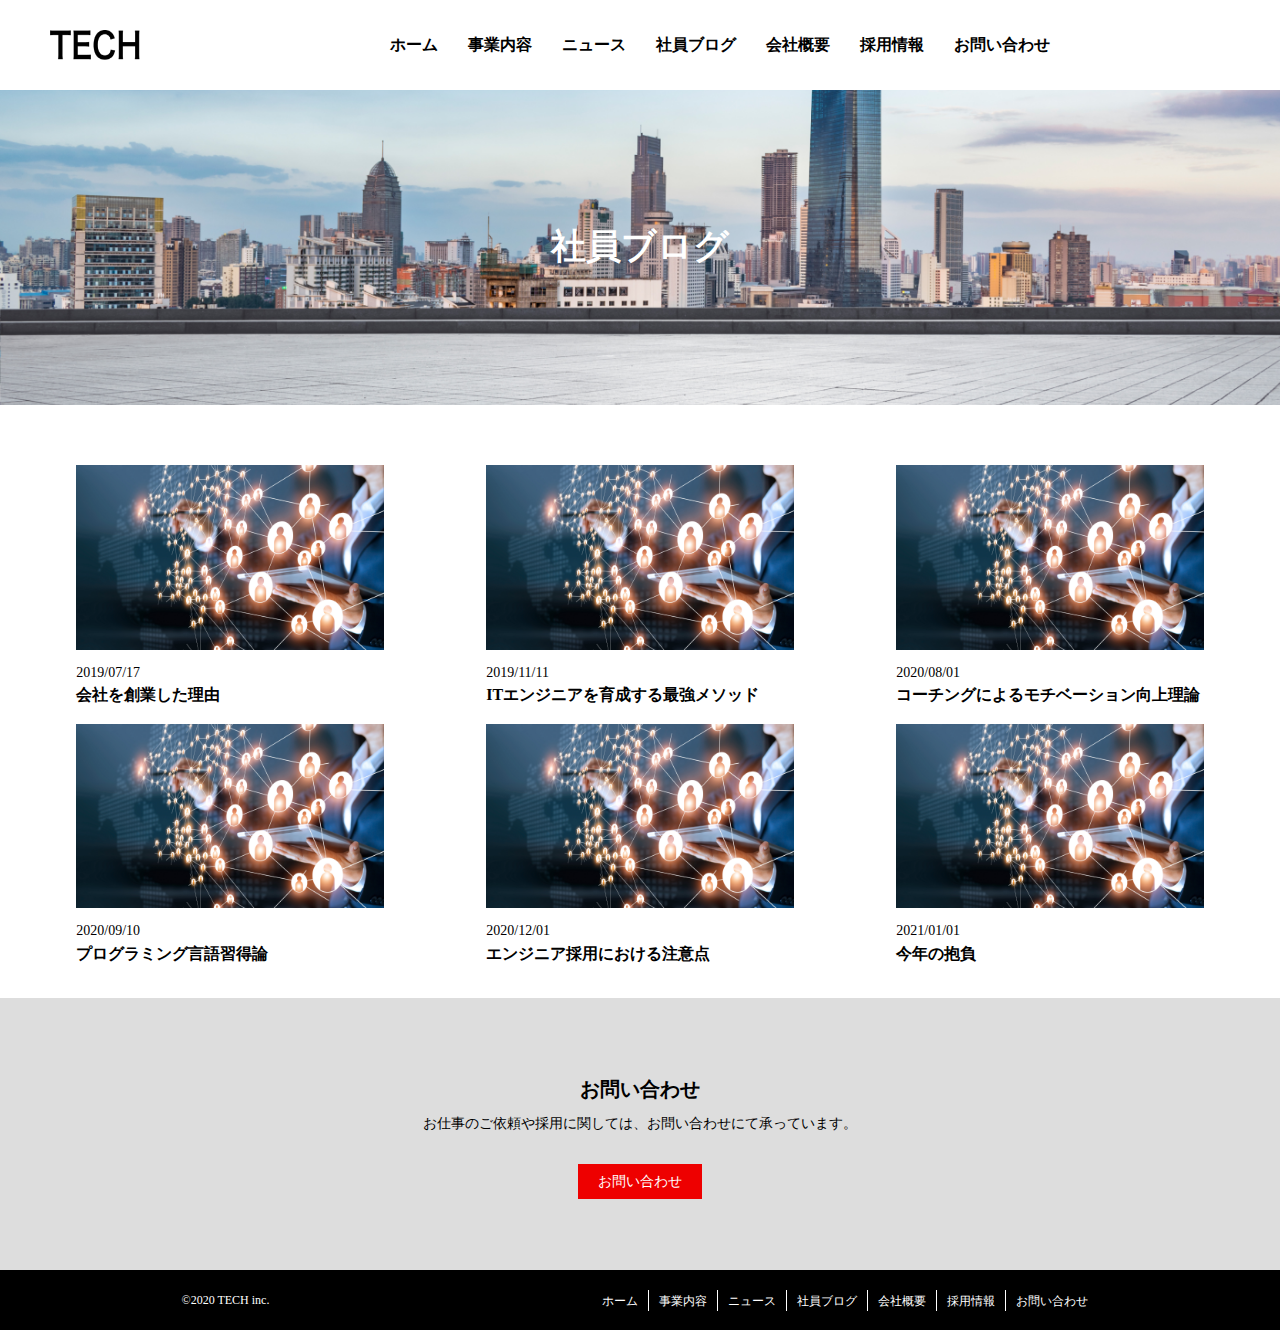
==== commit 654789ab: "eleventh commit" ====
--- a/blog.html
+++ b/blog.html
@@ -10,6 +10,7 @@
   <link rel="stylesheet" href="css/header.css">
   <link rel="stylesheet" href="css/footer.css">
   <link rel="stylesheet" href="css/first-view.css">
+  <link rel="stylesheet" href="css/contacts.css">
   <link rel="stylesheet" href="css/blog.css">
 </head>
 
@@ -38,7 +39,7 @@
   <section>
     <div class="first_view">
       <div class="titles">
-        <div class="title">事業内容</div>
+        <div class="title">社員ブログ</div>
       </div>
     </div>
   </section>
--- a/css/header.css
+++ b/css/header.css
@@ -34,7 +34,7 @@
     justify-content: center;
     text-align: center;
     font-weight: bold;
-    padding-right: 15px;
+    padding-right: 30px;
     right: 0;
 }
 
--- a/css/first-view.css
+++ b/css/first-view.css
@@ -3,7 +3,7 @@
 /* テクノロジーと思い(index.html以外) */
 .first_view {
     width: 100%;
-    height: 20vh;
+    height: 45vh;
     padding-top: 90px;
     display:flex;
     align-items: center;
--- a/css/contacts.css
+++ b/css/contacts.css
@@ -0,0 +1,27 @@
+@charset "utf-8";
+
+/* お問い合わせ */
+.contact {
+    background-color: #DDDDDD;
+    margin-top: 35px;
+    text-align: center;
+    padding: 80px;
+}
+
+.contact01 {
+    font-weight: bold;
+    font-size: 20px;
+    margin-bottom: 15px;
+}
+
+.contact02 {
+    font-size: 14px;
+    margin-bottom: 40px;
+}
+
+a.btn04 {
+    color: white;
+    background-color: #e00;
+    padding: 10px 20px;
+    font-size: 14px;
+}
--- a/css/blog.css
+++ b/css/blog.css
@@ -43,32 +43,6 @@
     width: 100%;
 }
 
-/* お問い合わせ */
-.contact {
-    background-color: #DDDDDD;
-    margin-top: 35px;
-    text-align: center;
-    padding: 30px;
-}
-
-.contact01 {
-    font-weight: bold;
-    font-size: 20px;
-    margin-bottom: 15px;
-}
-
-.contact02 {
-    font-size: 14px;
-    margin-bottom: 40px;
-}
-
-a.btn04 {
-    color: white;
-    background-color: #e00;
-    padding: 10px 20px;
-    font-size: 14px;
-}
-
 @media screen and (max-width:768px){
     .blogs {
         width: 100%;
